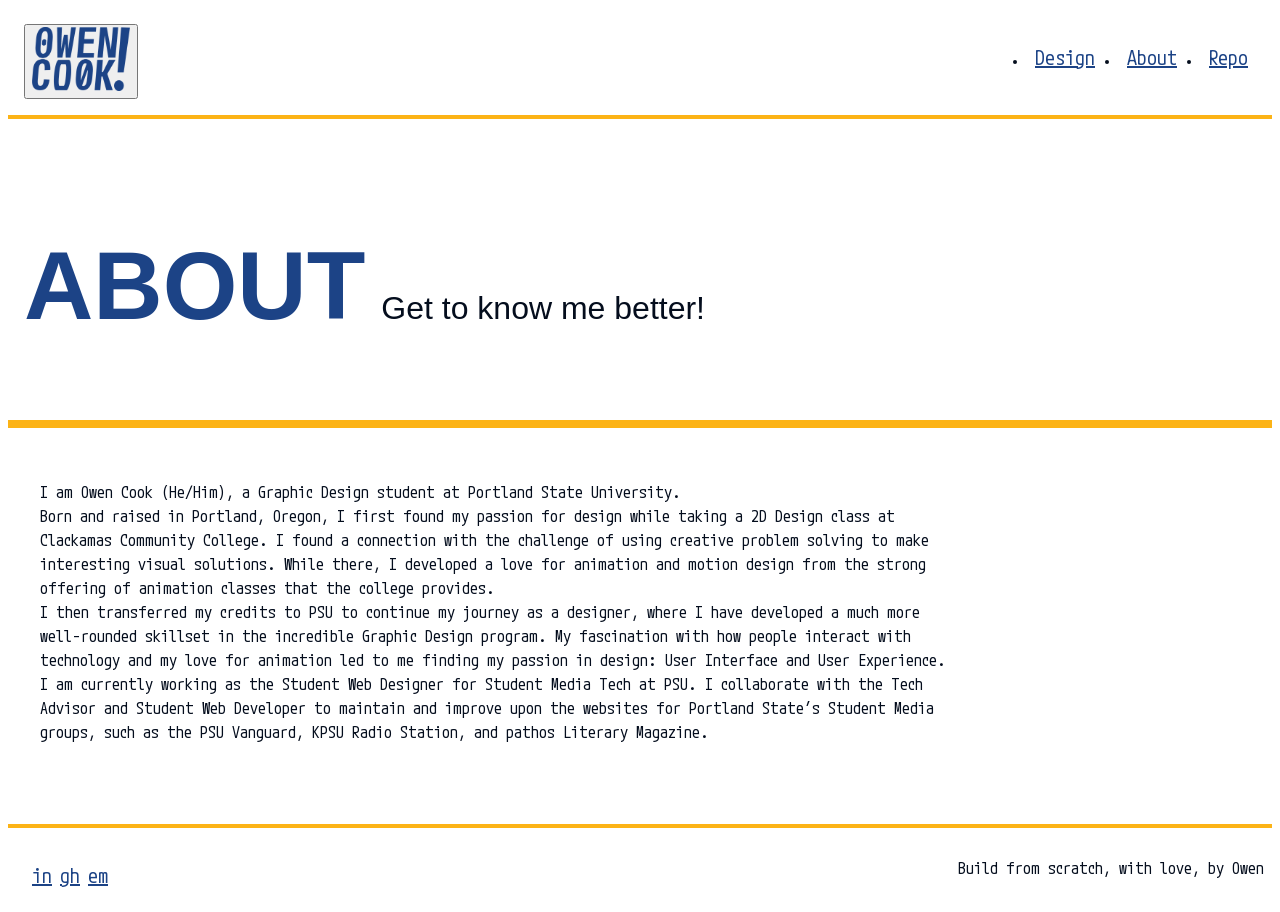
==== about.html @ e9c2517e "implementation of portfolio work, motion reel on landing, and made general adjustments to fit new br" ====
<!DOCTYPE html>
<html lang="en">
<head>
  <meta charset="UTF-8">
  <meta name="viewport" content="width=device-width, initial-scale=1.0">
  <title>About Me</title>
  <meta name="description" content="A collection of my best work.">
  <meta name="author" content="Owen_Fresh">
  <meta name="author" content="Owen Cook">
  <link rel="stylesheet" href="style.css">
  <link rel="stylesheet" href="reset.css">
  <link rel="preconnect" href="https://fonts.googleapis.com">
  <link rel="preconnect" href="https://fonts.gstatic.com" crossorigin>
  <link href="https://fonts.googleapis.com/css2?family=Atkinson+Hyperlegible:ital,wght@0,400;0,700;1,400;1,700&family=M+PLUS+1+Code:wght@100..700&display=swap" rel="stylesheet">
</head>
<body>

  <header>

    <button>
      <a href="index.html">
        <img class="logo" src="owencook-logo_blue.png" alt="Owen Cook, blue and sheared with an exclamation point">
      </a>
    </button>
    
    <nav class="nav">
      <ul>
        <li><a href="design.html">Design</a></li>
        <li><a href="about.html">About</a></li>
        <li><a href="https://owen-fresh.github.io/" target="_blank">Repo</a></li>
      </ul>
    </nav>
    
  </header>

  <main>
    
      <section class="header">
        <h1>About</h1>
        <h2>Get to know me better!</h2>
      </section>

      <section class="copy"> 
        <p>I am Owen Cook (He/Him), a Graphic Design student at Portland State University.<br>
          Born and raised in Portland, Oregon, I first found my passion for design while taking a 2D Design class at Clackamas Community College. I found a connection with the challenge of using creative problem solving to make interesting visual solutions. While there, I developed a love for animation and motion design from the strong offering of animation classes that the college provides.<br>
          I then transferred my credits to PSU to continue my journey as a designer, where I have developed a much more well-rounded skillset in the incredible Graphic Design program. My fascination with how people interact with technology and my love for animation led to me finding my passion in design: User Interface and User Experience.<br>
          I am currently working as the Student Web Designer for Student Media Tech at PSU. I collaborate with the Tech Advisor and Student Web Developer to maintain and improve upon the websites for Portland State’s Student Media groups, such as the PSU Vanguard, KPSU Radio Station, and pathos Literary Magazine.</p>
      </section>

    </section>

    <section id="js-mobile-nav" class="mobile-nav-container">
      <nav class="mobile-nav">
        <ul>
            <li><a href="index.html">Home</a></li>
            <hr>
            <li><a href="design.html">Design</a></li>
            <hr>
            <li><a href="process.html">Process</a></li>
            <hr>
            <li><a href="work.html">WiPs</a></li>
            <hr>
            <li><a href="https://owen-fresh.github.io/" target="_blank">Repo</a></li>
            <hr>
            <section class="mobile-contact">
              <a class="linkedin" href="https://www.linkedin.com/in/owen-cook-36a011344/" target="_blank">in</a>
              <a class="github" href="https://github.com/Owen-Fresh/" target="_blank">gh</a>
              <a class="email" href="#">em</a>
            </section>
        </ul>
      </nav>
      <button id="js-close-button" class="close-button">
        <span>&#10005;</span>
      </button>
    </section>
  </main>

  <footer class="footer-content">
    <section class="contact">
      <a class="linkedin" href="https://www.linkedin.com/in/owen-cook-36a011344/" target="_blank">in</a>
      <a class="github" href="https://github.com/Owen-Fresh/" target="_blank">gh</a>
      <a class="email" href="#">em</a>
    </section>

    <section>
      <p>Build from scratch, with love, by Owen</p>
    </section>

    <button id="js-hamburger-button" class="hamburger-icon">
      <span>&#9776;</span>
    </button>
  </footer>
  
<script src="script.js"></script>
</body>
</html>
---- style.css ----
* {
  box-sizing: border-box;
}

body {
  font-family: monospace;
  background-color: #FFFFFF;
  color: #040D1D;
}


/* Typography */

h1 {
  font-family: "Boldonse", sans-serif;
  font-size: 6rem;
  font-weight: 800;
  text-transform: uppercase;
  color: #1C4386;
}

h2 {
  font-family: "Boldonse", sans-serif;
  font-size: 2rem;
  font-weight: 500;
}

h3 {
  font-family: "M PLUS 1 Code", monospace;
  font-size: 4rem;
  font-weight: 700;
}

h4 {
  font-family: "Boldonse", sans-serif;
  font-size: 1rem;
  font-weight: 300;
  color: #1C4386;
  padding: 0 0 .5rem 0;
}

p {
  font-family: "M PLUS 1 Code", monospace;
  font-size: 1rem;
  font-weight: 400;
  line-height: 1.5;
  padding: .25rem 0 0 0;
}

a {
  font-family: "M PLUS 1 Code", monospace;
  font-size: 1.25rem;
  font-weight: 400;
  color: #1C4386;
  text-decoration: underline;
}

p a {
  font-family: "M PLUS 1 Code", monospace;
  font-size: 1rem;
  font-weight: 400;
  line-height: 1.5;
  color: #1C4386;
}

.logo {
  max-height: 4rem;
}


/* Universal Content */

header {
  display: flex;
  justify-content: space-between;
  padding: 1rem;
  border-bottom: .25rem solid #FCB316;
}

.nav ul {
  display: flex;
  justify-content: space-evenly;
  text-align: center;
  gap: 1rem;
}

li {
  padding: 0.5rem;
  width: 100%;
}

/* .nav a {
  font-size: 4rem;
  font-weight: 800;
  text-align: center;
  text-transform: uppercase;
  text-decoration: none;
} */

.header {
  display: flex;
  align-items: baseline;
  gap: 1rem;
  padding: 2rem 0 0 1rem;
  border-bottom: .5rem solid #FCB316;
}

.hamburger-icon {
  font-size: 2.5rem;
  color: #040D1D;
  display: none;
}

.mobile-nav-container {
  background-color: #FFFFFF;
  font-size: 1.5rem;
  
  position: fixed;
  z-index: 2;
  bottom: 0;
  left: 0;
  padding-bottom: 6rem;
  
  display: none;

  height: 100%;
  width: 100%;
}

.mobile-nav {
  display: flex;
  flex-direction: column;
  justify-content: space-around;
  text-align: center;

  height: 100%;
  width: 100%;
}

.mobile-nav li a {
  font-size: 4rem;
  font-weight: 800;
  text-transform: uppercase;
  padding: 1rem;
}

.close-button {
  font-size: 2rem;
  transition: all 500ms;
  color: #040D1D;

  position: absolute;
  bottom: 0;
  left: 0;
  padding: 2rem;
}

main {
  padding-bottom: 4rem;
}

footer {
  background-color: #FFFFFF;
  display: flex;
  justify-content: space-between;
  align-items: flex-end;
  padding: 0.5rem;
  border-top: .25rem solid #FCB316;
}


/* Index */

.hero {
  display: flex;
  justify-content: center;
}

.hero video {
  max-height: 100vh;
}

.body p {
  font-size: 1.5rem;
}

.body {
  padding: 2rem;
  /* width: 67%; */
}

.contact {
  display: flex;
  gap: 0.5rem;
  padding: 0 0 0.5rem 1rem;
}


/* Design */

.project {
  display: flex;
  padding: 0rem 0rem 0rem 2rem;
  gap: 1rem;
  height: 50%;
}

.project-details {
  padding: 2rem;
  max-width: 33vw;
}

.vanguard .project-splash {
  display: flex;
  justify-content: center;
  background-color: #0B671C;
  padding: 1rem;
  border-bottom: .5rem solid #FCB316;
}

.augtag .project-splash {
  display: flex;
  justify-content: center;
  background-color: #FFFFFF;
  padding: 1rem;
  border-bottom: .5rem solid #FCB316;
}

.spella .project-splash {
  display: flex;
  justify-content: center;
  background-color: #FCF6EE;
  padding: 1rem;
  border-bottom: .5rem solid #FCB316;
}

.coin-boy .project-splash {
  display: flex;
  justify-content: center;
  background-color: #7F0104;
  padding: 1rem;
  border-bottom: .5rem solid #FCB316;
}

.sunrise .project-splash {
  display: flex;
  justify-content: center;
  background-color: #FBC833;
  padding: 1rem;
  border-bottom: .5rem solid #FCB316;
}

.project-splash video {
  max-height: 100vh;
}


/* About */

.copy {
  padding: 2rem 0 0 2rem;
  width: 75%;
}

/* Process */

.cans {
  display: flex;
}

.cans img {
  width: 33%;
  height: auto;
}

.presentation {
  display: flex;
  justify-content: center;
  padding: 1rem;
}

.links {
  display: block;
  padding: 2rem;
}

.process-a {
  padding: 1rem;
}

/* pseudo-classes */

.nav a:hover {
  color: #FFFFFF;
  text-decoration: underline;
}

li:hover {
  background-color: #1C4386;
}

.nav a:active {
  color: #1C4386;
}


/* media queries */

@media (max-width: 640px) {

  h2 {
    font-size: 1.5rem;
    padding-left: 0.25rem;
  }

  .header {
    flex-direction: column;
  }

  .nav {
    display: none;
  }

  .body {
    padding: 2rem;
    width: 100%;
  }

  .contact {
    display: none;
  }

  .hamburger-icon {
    display: inline;
    padding: 1rem;
  }

  .project {
    display: block;
    padding-top: 3rem;
    padding-bottom: 3rem;
  }

  .project-details {
    max-width: 100vw;
    padding-bottom: 1rem;
  }

  .project-details img {
    max-width: 100vw;
  }

  .project-splash video {
    width: 100vw;
  }

  .copy {
    padding: 2rem;
    width: 100%;
  }
  
}
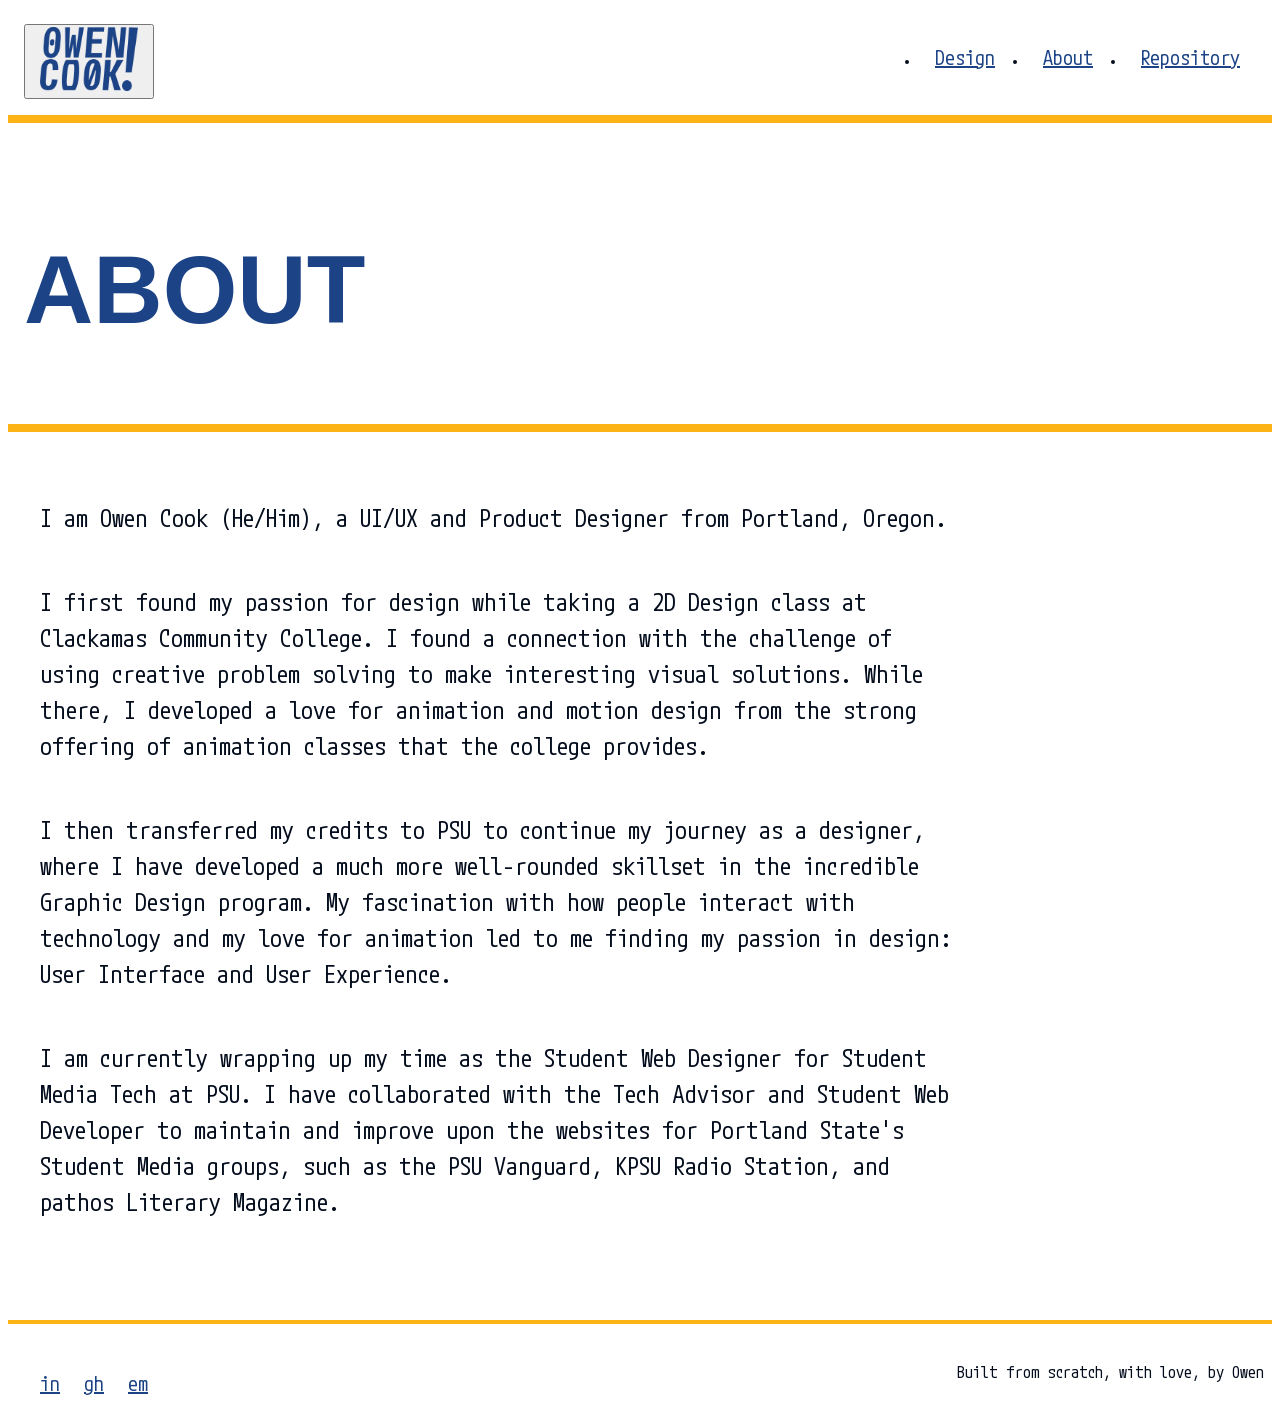
==== commit 22cf9729: "wrapped up most of the stuff to make it something worth turning in for portfolio idk man im so tired" ====
--- a/about.html
+++ b/about.html
@@ -27,7 +27,7 @@
       <ul>
         <li><a href="design.html">Design</a></li>
         <li><a href="about.html">About</a></li>
-        <li><a href="https://owen-fresh.github.io/" target="_blank">Repo</a></li>
+        <li><a href="https://owen-fresh.github.io/" target="_blank">Repository</a></li>
       </ul>
     </nav>
     
@@ -37,14 +37,13 @@
     
       <section class="header">
         <h1>About</h1>
-        <h2>Get to know me better!</h2>
       </section>
 
       <section class="copy"> 
-        <p>I am Owen Cook (He/Him), a Graphic Design student at Portland State University.<br>
-          Born and raised in Portland, Oregon, I first found my passion for design while taking a 2D Design class at Clackamas Community College. I found a connection with the challenge of using creative problem solving to make interesting visual solutions. While there, I developed a love for animation and motion design from the strong offering of animation classes that the college provides.<br>
-          I then transferred my credits to PSU to continue my journey as a designer, where I have developed a much more well-rounded skillset in the incredible Graphic Design program. My fascination with how people interact with technology and my love for animation led to me finding my passion in design: User Interface and User Experience.<br>
-          I am currently working as the Student Web Designer for Student Media Tech at PSU. I collaborate with the Tech Advisor and Student Web Developer to maintain and improve upon the websites for Portland State’s Student Media groups, such as the PSU Vanguard, KPSU Radio Station, and pathos Literary Magazine.</p>
+        <p>I am Owen Cook (He/Him), a UI/UX and Product Designer from Portland, Oregon.</p>
+        <p>I first found my passion for design while taking a 2D Design class at Clackamas Community College. I found a connection with the challenge of using creative problem solving to make interesting visual solutions. While there, I developed a love for animation and motion design from the strong offering of animation classes that the college provides.</p>
+        <p>I then transferred my credits to PSU to continue my journey as a designer, where I have developed a much more well-rounded skillset in the incredible Graphic Design program. My fascination with how people interact with technology and my love for animation led to me finding my passion in design: User Interface and User Experience.</p>
+        <p>I am currently wrapping up my time as the Student Web Designer for Student Media Tech at PSU. I have collaborated with the Tech Advisor and Student Web Developer to maintain and improve upon the websites for Portland State&apos;s Student Media groups, such as the PSU Vanguard, KPSU Radio Station, and pathos Literary Magazine.</p>
       </section>
 
     </section>
@@ -53,15 +52,8 @@
       <nav class="mobile-nav">
         <ul>
             <li><a href="index.html">Home</a></li>
-            <hr>
             <li><a href="design.html">Design</a></li>
-            <hr>
-            <li><a href="process.html">Process</a></li>
-            <hr>
-            <li><a href="work.html">WiPs</a></li>
-            <hr>
-            <li><a href="https://owen-fresh.github.io/" target="_blank">Repo</a></li>
-            <hr>
+            <li><a href="https://owen-fresh.github.io/" target="_blank">Repository</a></li>
             <section class="mobile-contact">
               <a class="linkedin" href="https://www.linkedin.com/in/owen-cook-36a011344/" target="_blank">in</a>
               <a class="github" href="https://github.com/Owen-Fresh/" target="_blank">gh</a>
@@ -82,13 +74,13 @@
       <a class="email" href="#">em</a>
     </section>
 
-    <section>
-      <p>Build from scratch, with love, by Owen</p>
-    </section>
-
     <button id="js-hamburger-button" class="hamburger-icon">
       <span>&#9776;</span>
     </button>
+
+    <section>
+      <p>Built from scratch, with love, by Owen</p>
+    </section>
   </footer>
   
 <script src="script.js"></script>
--- a/style.css
+++ b/style.css
@@ -20,18 +20,12 @@
 }
 
 h2 {
-  font-family: "Boldonse", sans-serif;
-  font-size: 2rem;
-  font-weight: 500;
-}
-
-h3 {
   font-family: "M PLUS 1 Code", monospace;
   font-size: 4rem;
   font-weight: 700;
 }
 
-h4 {
+h3 {
   font-family: "Boldonse", sans-serif;
   font-size: 1rem;
   font-weight: 300;
@@ -39,12 +33,13 @@
   padding: 0 0 .5rem 0;
 }
 
+
 p {
   font-family: "M PLUS 1 Code", monospace;
-  font-size: 1rem;
+  font-size: 1.5rem;
   font-weight: 400;
   line-height: 1.5;
-  padding: .25rem 0 0 0;
+  padding: .75rem 0;
 }
 
 a {
@@ -53,6 +48,7 @@
   font-weight: 400;
   color: #1C4386;
   text-decoration: underline;
+  padding: .5rem;
 }
 
 p a {
@@ -74,7 +70,7 @@
   display: flex;
   justify-content: space-between;
   padding: 1rem;
-  border-bottom: .25rem solid #FCB316;
+  border-bottom: .5rem solid #FCB316;
 }
 
 .nav ul {
@@ -99,10 +95,15 @@
 
 .header {
   display: flex;
-  align-items: baseline;
+  align-items: last baseline;
   gap: 1rem;
   padding: 2rem 0 0 1rem;
   border-bottom: .5rem solid #FCB316;
+}
+
+.header h2, .header p {
+  max-width: 67%;
+  line-height: 1;
 }
 
 .hamburger-icon {
@@ -168,6 +169,10 @@
   border-top: .25rem solid #FCB316;
 }
 
+footer p {
+  font-size: 1rem;
+}
+
 
 /* Index */
 
@@ -180,13 +185,9 @@
   max-height: 100vh;
 }
 
-.body p {
-  font-size: 1.5rem;
-}
-
 .body {
-  padding: 2rem;
-  /* width: 67%; */
+  padding: 2rem 6rem;
+  max-width: 67%;
 }
 
 .contact {
@@ -195,12 +196,30 @@
   padding: 0 0 0.5rem 1rem;
 }
 
+.ctas {
+  display: flex;
+  flex-wrap: wrap;
+  gap: 4rem;
+  justify-content: left;
+  padding: 2rem 4rem;
+}
+
+.ctas a {
+  font-size: 2rem;
+}
+
 
 /* Design */
 
+.skipto {
+  position: sticky;
+  top: 0;
+  background-color: #FFFFFF;
+}
+
 .project {
   display: flex;
-  padding: 0rem 0rem 0rem 2rem;
+  padding: 2.5rem 0rem 0rem 2rem;
   gap: 1rem;
   height: 50%;
 }
@@ -210,6 +229,10 @@
   max-width: 33vw;
 }
 
+.project-details p {
+  font-size: 1rem;
+}
+
 .vanguard .project-splash {
   display: flex;
   justify-content: center;
@@ -222,6 +245,14 @@
   display: flex;
   justify-content: center;
   background-color: #FFFFFF;
+  padding: 1rem;
+  border-bottom: .5rem solid #FCB316;
+}
+
+.figtag .project-splash {
+  display: flex;
+  justify-content: center;
+  background-color: #1e1e1e;
   padding: 1rem;
   border-bottom: .5rem solid #FCB316;
 }
@@ -252,6 +283,7 @@
 
 .project-splash video {
   max-height: 100vh;
+  padding-bottom: 4rem;
 }
 
 
@@ -290,17 +322,17 @@
 
 /* pseudo-classes */
 
-.nav a:hover {
+a:hover {
+  color: #040D1D;
+  background-color: #FBC833;
+}
+
+a:active {
   color: #FFFFFF;
-  text-decoration: underline;
-}
-
-li:hover {
-  background-color: #1C4386;
-}
-
-.nav a:active {
-  color: #1C4386;
+}
+
+button:hover {
+  background-color: #FFFFFF;
 }
 
 
@@ -308,13 +340,22 @@
 
 @media (max-width: 640px) {
 
+  h1 {
+    line-height: 1.7;
+  }
+
   h2 {
-    font-size: 1.5rem;
-    padding-left: 0.25rem;
+    font-size: 2.5rem;
+  }
+
+  h3 {
+    font-size: 1rem;
   }
 
   .header {
     flex-direction: column;
+    gap: 0;
+    padding: 0 0 1rem 0;
   }
 
   .nav {
@@ -328,6 +369,34 @@
 
   .contact {
     display: none;
+  }
+
+  footer {
+    position: fixed;
+    bottom: 0;
+    display: flex;
+    width: 100vw;
+  }
+
+  .hero video {
+    max-width: 100vw;
+  }
+
+  .body {
+    padding: 2rem 1rem;
+    max-width: 100%;
+  }
+
+  .ctas {
+    display: flex;
+    flex-wrap: wrap;
+    gap: 4rem;
+    justify-content: center;
+    padding: 2rem 4rem 6rem 2rem;
+  }
+  
+  .ctas a {
+    font-size: 1.5rem;
   }
 
   .hamburger-icon {
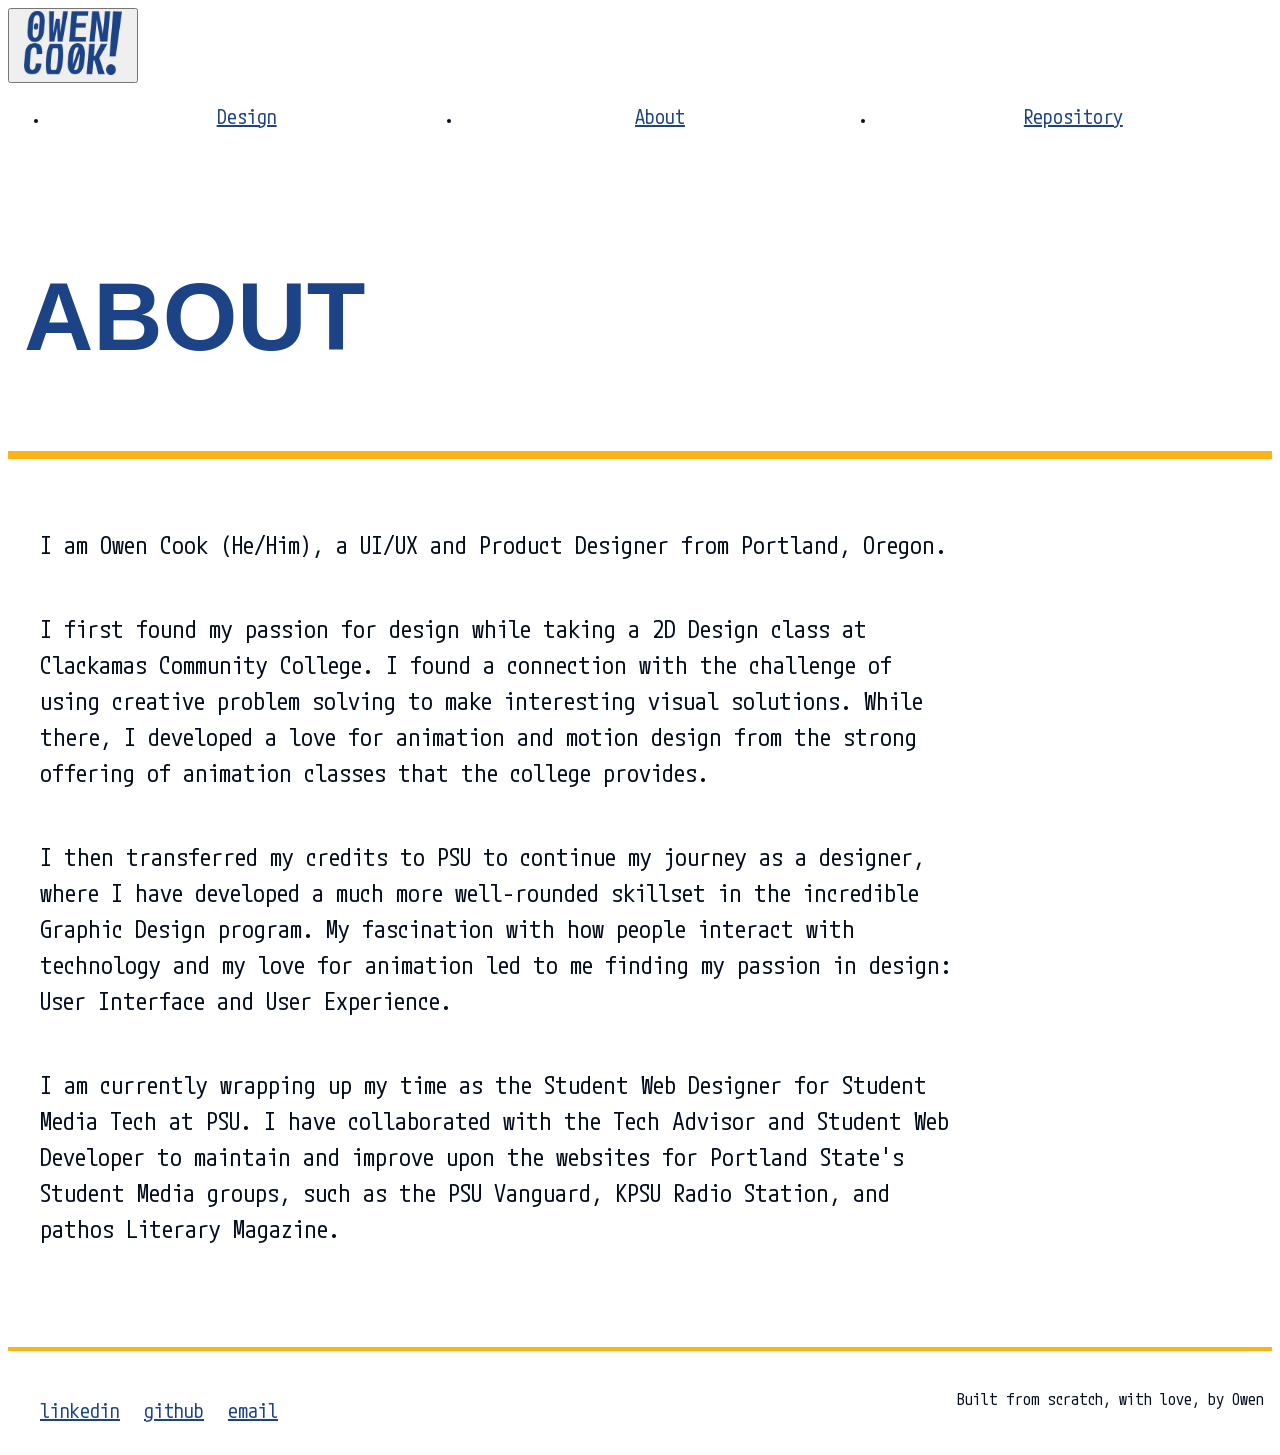
==== commit bd713c93: "small changes made idk just need to push ts" ====
--- a/about.html
+++ b/about.html
@@ -69,9 +69,9 @@
 
   <footer class="footer-content">
     <section class="contact">
-      <a class="linkedin" href="https://www.linkedin.com/in/owen-cook-36a011344/" target="_blank">in</a>
-      <a class="github" href="https://github.com/Owen-Fresh/" target="_blank">gh</a>
-      <a class="email" href="#">em</a>
+      <a class="linkedin" href="https://www.linkedin.com/in/owen-cook-36a011344/" target="_blank">linkedin</a>
+      <a class="github" href="https://github.com/Owen-Fresh/" target="_blank">github</a>
+      <a class="email" href="mailto:owencook359@gmail.com">email</a>
     </section>
 
     <button id="js-hamburger-button" class="hamburger-icon">
--- a/style.css
+++ b/style.css
@@ -66,7 +66,8 @@
 
 /* Universal Content */
 
-header {
+.nav-bar {
+  position: sticky;
   display: flex;
   justify-content: space-between;
   padding: 1rem;
@@ -182,7 +183,7 @@
 }
 
 .hero video {
-  max-height: 100vh;
+  max-height: 75vh;
 }
 
 .body {
@@ -222,6 +223,7 @@
   padding: 2.5rem 0rem 0rem 2rem;
   gap: 1rem;
   height: 50%;
+  border-bottom: .5rem solid #FCB316;
 }
 
 .project-details {
@@ -229,15 +231,28 @@
   max-width: 33vw;
 }
 
-.project-details p {
+.project-content img {
+  max-width: 67vw;
+}
+
+.project-details p, .solution p {
   font-size: 1rem;
 }
 
+.solution {
+  margin: 0 auto;
+  display: flex;
+  justify-content: center;
+  padding: 4rem 1rem;
+  max-width: 50vw;
+}
+
 .vanguard .project-splash {
   display: flex;
   justify-content: center;
   background-color: #0B671C;
   padding: 1rem;
+  border-top: .5rem solid #FCB316;
   border-bottom: .5rem solid #FCB316;
 }
 
@@ -246,6 +261,7 @@
   justify-content: center;
   background-color: #FFFFFF;
   padding: 1rem;
+  border-top: .5rem solid #FCB316;
   border-bottom: .5rem solid #FCB316;
 }
 
@@ -254,6 +270,7 @@
   justify-content: center;
   background-color: #1e1e1e;
   padding: 1rem;
+  border-top: .5rem solid #FCB316;
   border-bottom: .5rem solid #FCB316;
 }
 
@@ -262,6 +279,7 @@
   justify-content: center;
   background-color: #FCF6EE;
   padding: 1rem;
+  border-top: .5rem solid #FCB316;
   border-bottom: .5rem solid #FCB316;
 }
 
@@ -270,6 +288,7 @@
   justify-content: center;
   background-color: #7F0104;
   padding: 1rem;
+  border-top: .5rem solid #FCB316;
   border-bottom: .5rem solid #FCB316;
 }
 
@@ -278,6 +297,7 @@
   justify-content: center;
   background-color: #FBC833;
   padding: 1rem;
+  border-top: .5rem solid #FCB316;
   border-bottom: .5rem solid #FCB316;
 }
 
@@ -324,7 +344,7 @@
 
 a:hover {
   color: #040D1D;
-  background-color: #FBC833;
+  background-color: #FCB316;
 }
 
 a:active {
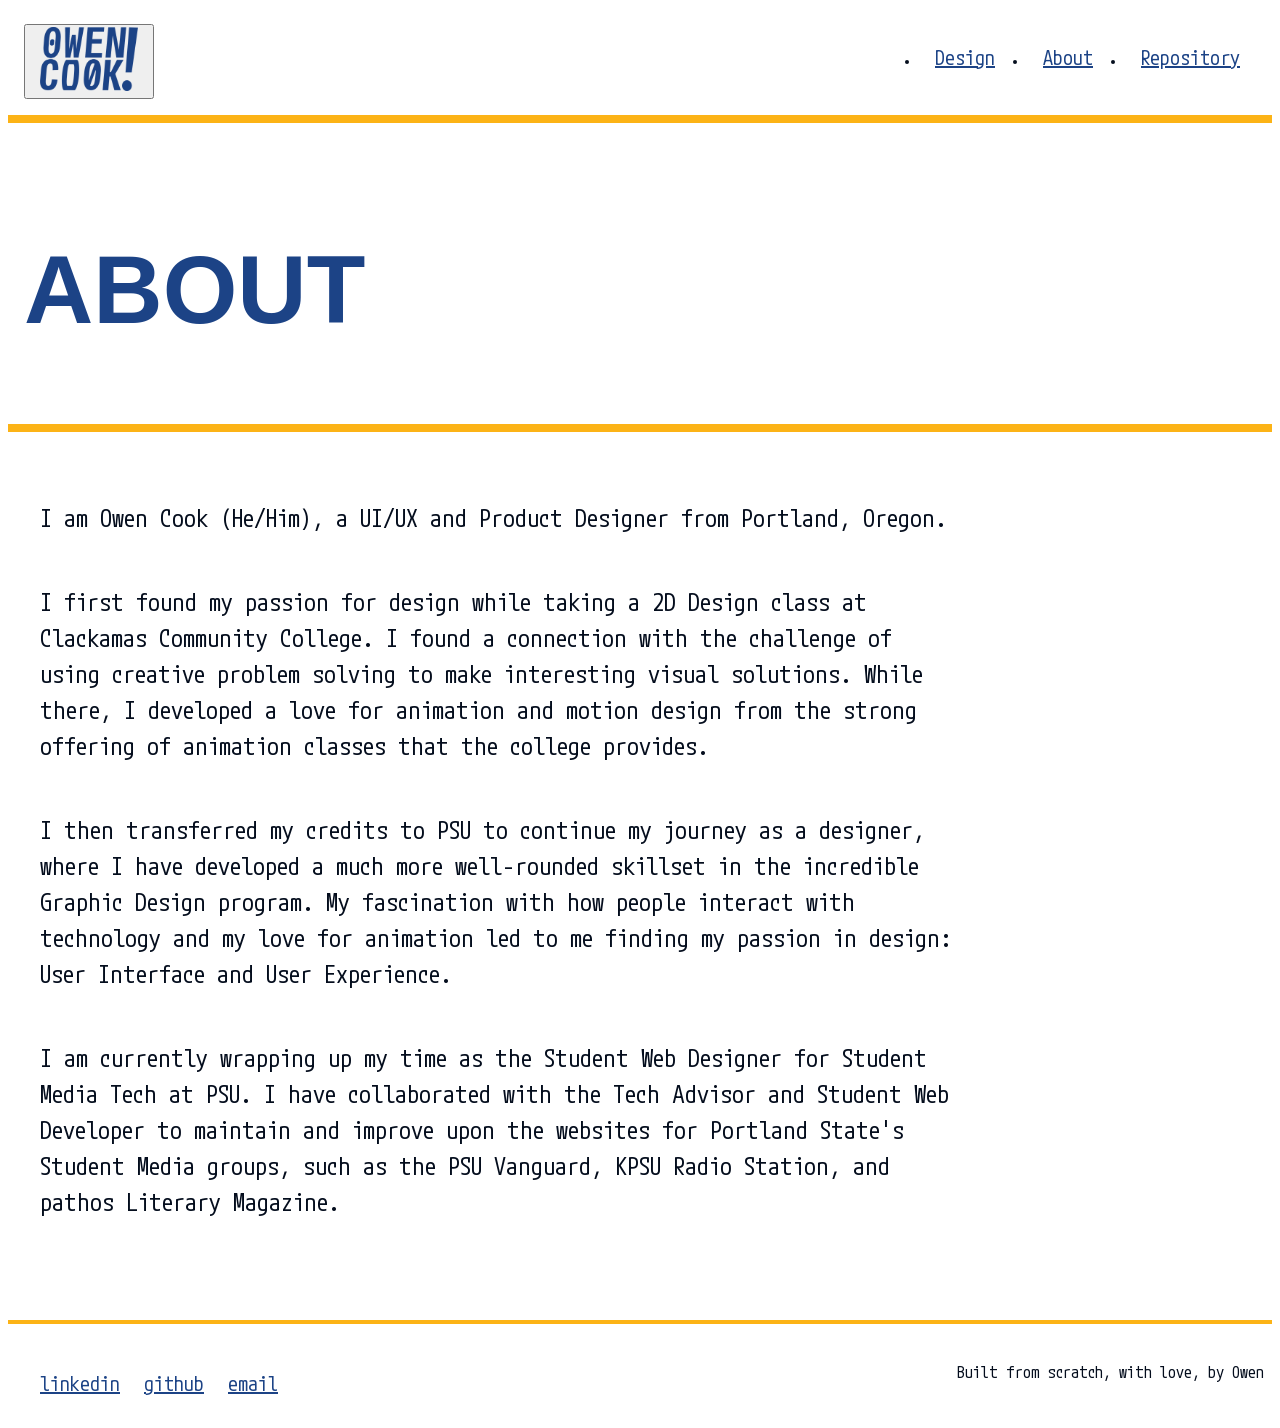
==== commit 70faf1b4: "bunch of small fixes to stuff that i guess i broke idk" ====
--- a/about.html
+++ b/about.html
@@ -11,25 +11,27 @@
   <link rel="stylesheet" href="reset.css">
   <link rel="preconnect" href="https://fonts.googleapis.com">
   <link rel="preconnect" href="https://fonts.gstatic.com" crossorigin>
-  <link href="https://fonts.googleapis.com/css2?family=Atkinson+Hyperlegible:ital,wght@0,400;0,700;1,400;1,700&family=M+PLUS+1+Code:wght@100..700&display=swap" rel="stylesheet">
+  <link href="https://fonts.googleapis.com/css2?family=Boldonse&family=M+PLUS+1+Code:wght@100..700&display=swap" rel="stylesheet">
 </head>
 <body>
 
   <header>
 
-    <button>
-      <a href="index.html">
-        <img class="logo" src="owencook-logo_blue.png" alt="Owen Cook, blue and sheared with an exclamation point">
-      </a>
-    </button>
-    
-    <nav class="nav">
-      <ul>
-        <li><a href="design.html">Design</a></li>
-        <li><a href="about.html">About</a></li>
-        <li><a href="https://owen-fresh.github.io/" target="_blank">Repository</a></li>
-      </ul>
-    </nav>
+    <section class="nav-bar">
+      <button>
+        <a href="index.html">
+          <img class="logo" src="owencook-logo_blue.png" alt="Owen Cook, blue and sheared with an exclamation point">
+        </a>
+      </button>
+      
+      <nav class="nav">
+        <ul>
+          <li><a href="design.html">Design</a></li>
+          <li><a href="about.html">About</a></li>
+          <li><a href="https://owen-fresh.github.io/" target="_blank">Repository</a></li>
+        </ul>
+      </nav>
+    </section>
     
   </header>
 
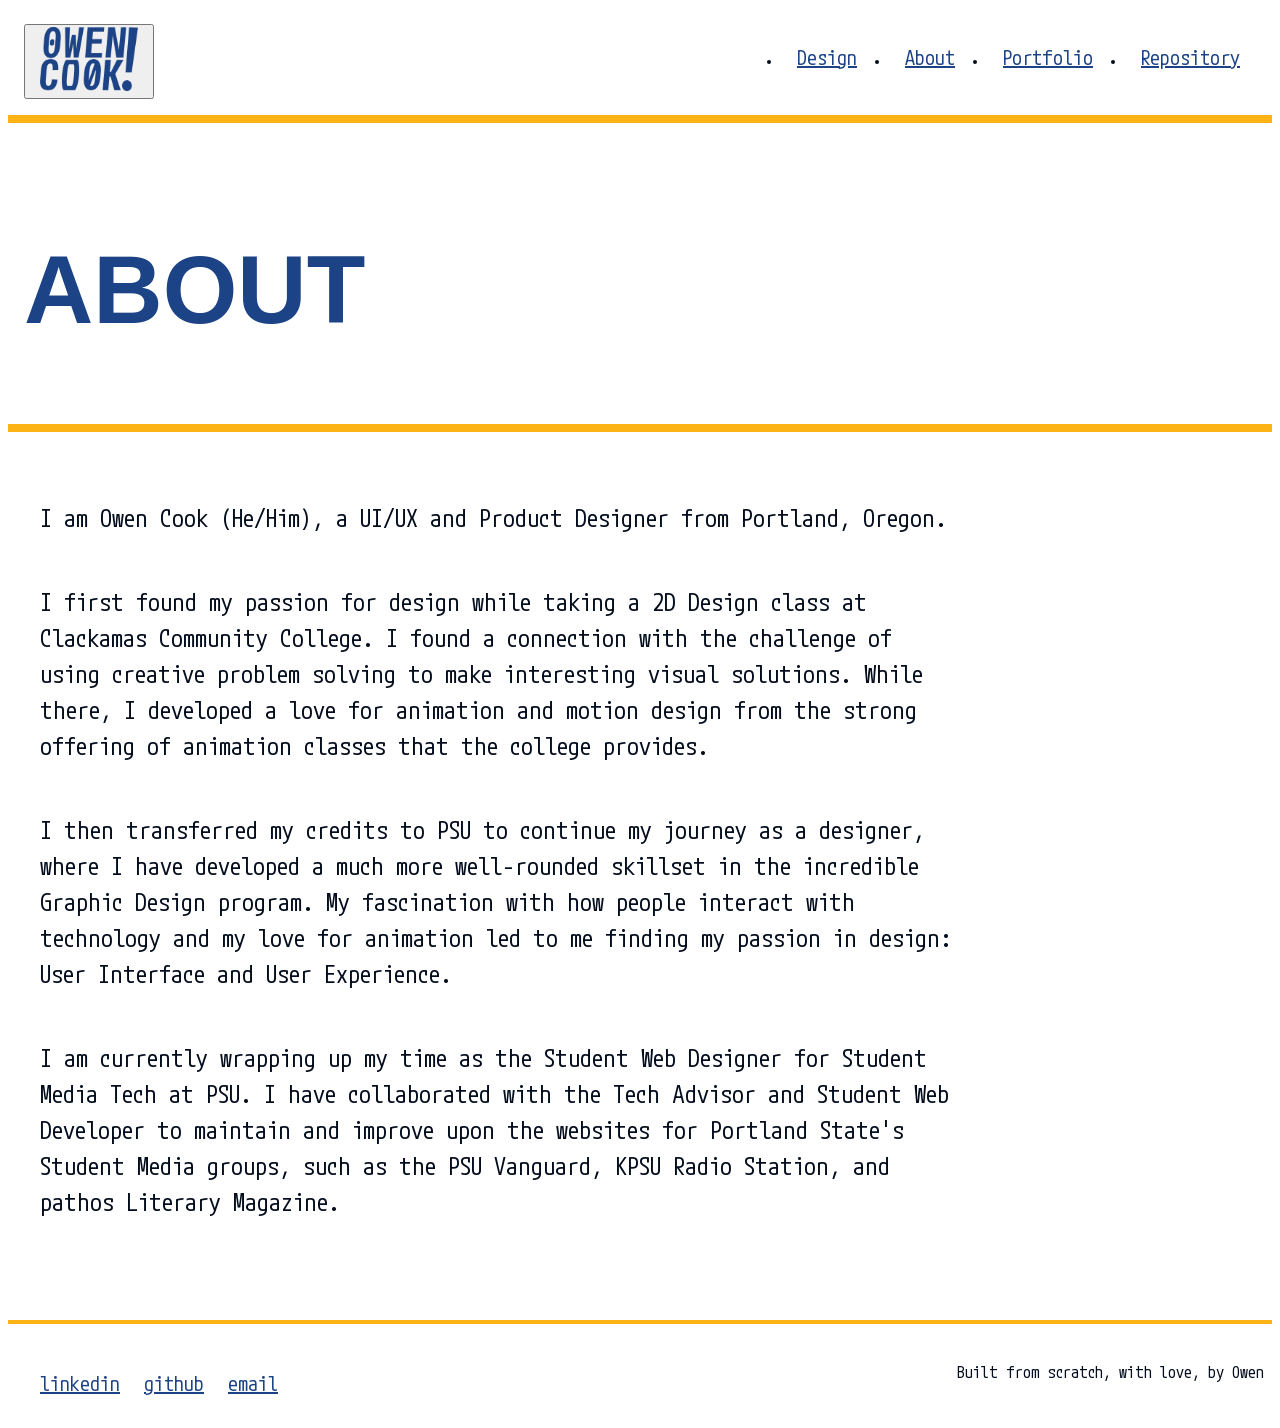
==== commit 37b1f286: "mainly adding a link to my portfolio bc why didn't i do that before???" ====
--- a/about.html
+++ b/about.html
@@ -28,6 +28,7 @@
         <ul>
           <li><a href="design.html">Design</a></li>
           <li><a href="about.html">About</a></li>
+          <li><a href="https://www.figma.com/proto/oIBUctpq8uwBeGE7sqVMwH/Owen_Cook-Portfolio?node-id=625-1075&p=f&viewport=37%2C181%2C0.13&t=0LFGb5iBX5X1QR59-1&scaling=scale-down-width&content-scaling=fixed&page-id=625%3A1074" target="_blank">Portfolio</a></li>
           <li><a href="https://owen-fresh.github.io/" target="_blank">Repository</a></li>
         </ul>
       </nav>
